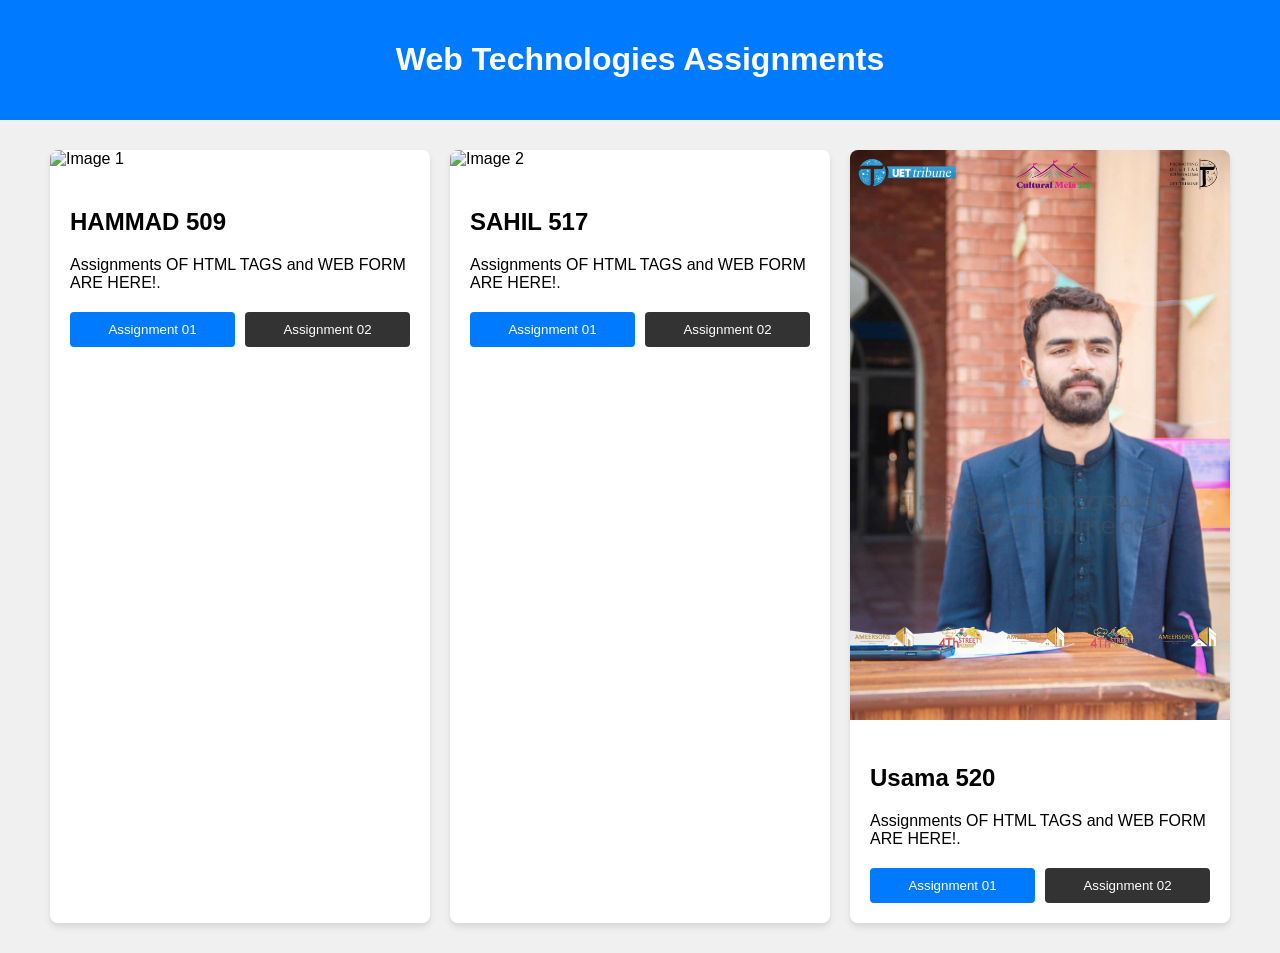
==== index.html @ c28042bf "Add files via upload" ====
<!DOCTYPE html>
<html lang="en">
<head>
    <meta charset="UTF-8">
    <meta name="viewport" content="width=device-width, initial-scale=1.0">
    <title>Web Technologies Assignments</title>
    <style>
        a {
            text-decoration: none;
        }

        body {
            font-family: Arial, sans-serif;
            margin: 0;
            padding: 0;
            background-color: #f0f0f0;
        }

        header {
            background-color: #007BFF;
            color: #fff;
            text-align: center;
            padding: 20px 0;
        }

        .container {
            max-width: 1200px;
            margin: 20px auto;
            display: flex;
            justify-content: space-between;
            flex-wrap: wrap;
        }

        .card {
            background-color: #fff;
            box-shadow: 0 4px 6px rgba(0, 0, 0, 0.1);
            border-radius: 8px;
            margin: 10px;
            flex: 1;
            max-width: calc(33.33% - 20px); /* Updated width for three cards */
            overflow: hidden;
        }

        .card img {
            max-width: 100%;
            height: auto;
        }

        .card-content {
            padding: 20px;
        }

        .card-buttons {
            display: flex;
            justify-content: space-between;
            margin-top: 20px;
        }

        .card-buttons button {
            flex: 1;
            padding: 10px;
            border: none;
            border-radius: 4px;
            cursor: pointer;
        }

        .card-buttons button a {
            text-decoration: none;
            color: #fff;
        }

        .card-buttons button:first-child {
            margin-right: 10px;
            background-color: #007BFF;
            color: #fff;
        }

        .card-buttons button:last-child {
            background-color: #333;
            color: #fff;
        }
    </style>
</head>
<body>
    <header>
        <h1>Web Technologies Assignments</h1>
    </header>
    <div class="container">
        <div class="card">
            <img src="Hammad.jpeg" alt="Image 1">
            <div class="card-content">
                <h2>HAMMAD 509</h2>
                <p>Assignments OF HTML TAGS and WEB FORM ARE HERE!.</p>
                <div class="card-buttons">
                    <button onclick="location.href='html tags.html'">Assignment 01</button>
                    <button onclick="location.href='Hammad Form.html'">Assignment 02</button>
                </div>
            </div>
        </div>
        <div class="card">
            <img src="Sahil.jpeg" alt="Image 2">
            <div class="card-content">
                <h2>SAHIL 517</h2>
                <p>Assignments OF HTML TAGS and WEB FORM ARE HERE!.</p>
                <div class="card-buttons">
                    <button><a href="assignment1.html">Assignment 01</a></button>
                    <button onclick="location.href='2nd fo.html'">Assignment 02</button>
                </div>
            </div>
        </div>
        <!-- Add a third card here -->
        <div class="card">
            <img src="520.jpg" alt="Image 3">
            <div class="card-content">
                <h2>Usama 520</h2>
                <p>Assignments OF HTML TAGS and WEB FORM ARE HERE!.</p>
                <div class="card-buttons">
                    <button onclick="location.href='u1.html'">Assignment 01</button>
                    <button onclick="location.href='Sign up with Validation.html'">Assignment 02</button>
                </div>
            </div>
        </div>
    </div>
</body>
</html>
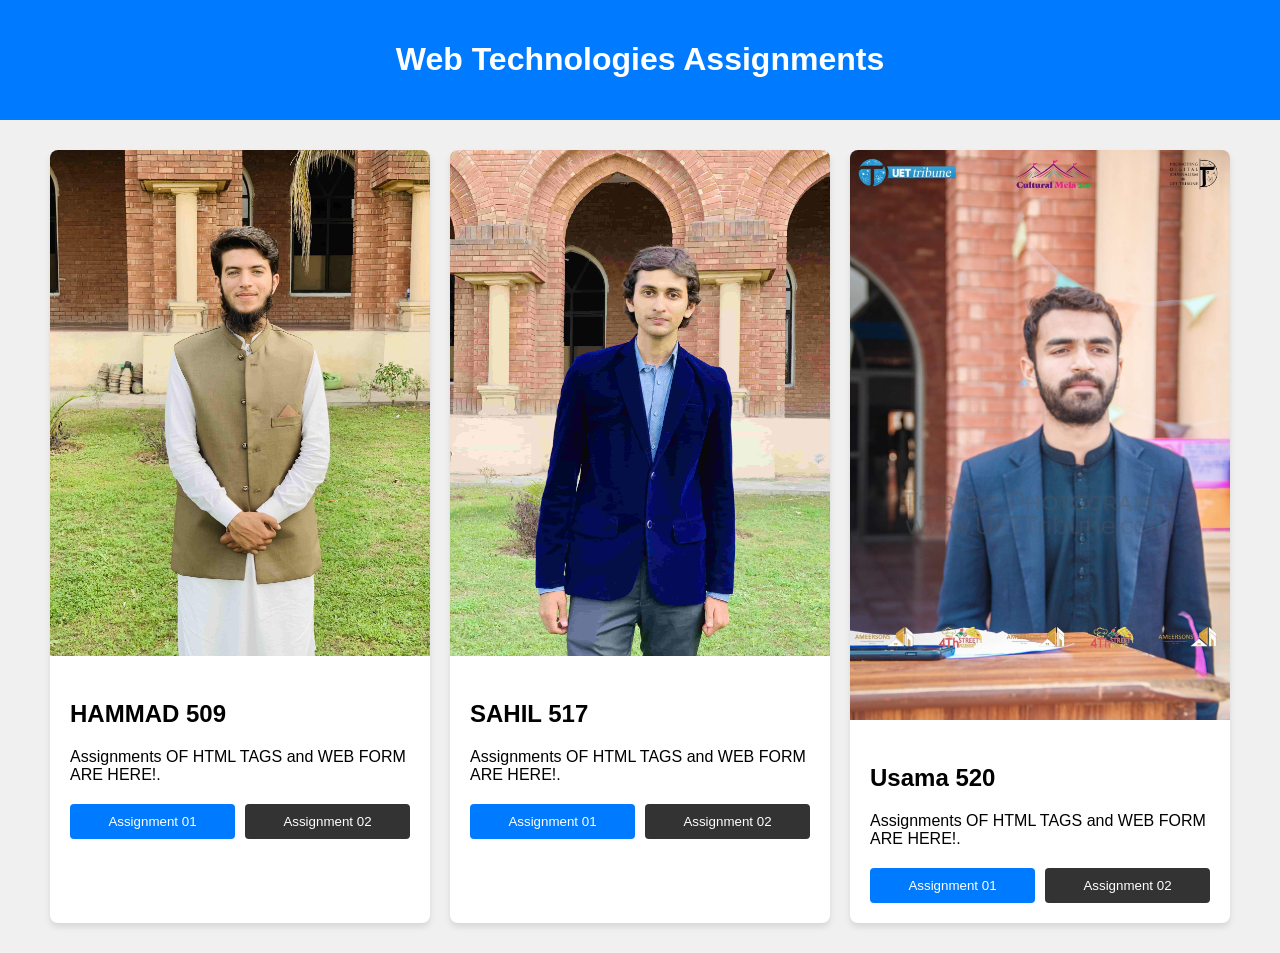
==== commit 8d30d439: "Update index.html" ====
--- a/index.html
+++ b/index.html
@@ -87,7 +87,7 @@
     </header>
     <div class="container">
         <div class="card">
-            <img src="Hammad.jpeg" alt="Image 1">
+            <img src="h.jpg" alt="Image 1">
             <div class="card-content">
                 <h2>HAMMAD 509</h2>
                 <p>Assignments OF HTML TAGS and WEB FORM ARE HERE!.</p>
@@ -98,7 +98,7 @@
             </div>
         </div>
         <div class="card">
-            <img src="Sahil.jpeg" alt="Image 2">
+            <img src="S.jpg" alt="Image 2">
             <div class="card-content">
                 <h2>SAHIL 517</h2>
                 <p>Assignments OF HTML TAGS and WEB FORM ARE HERE!.</p>
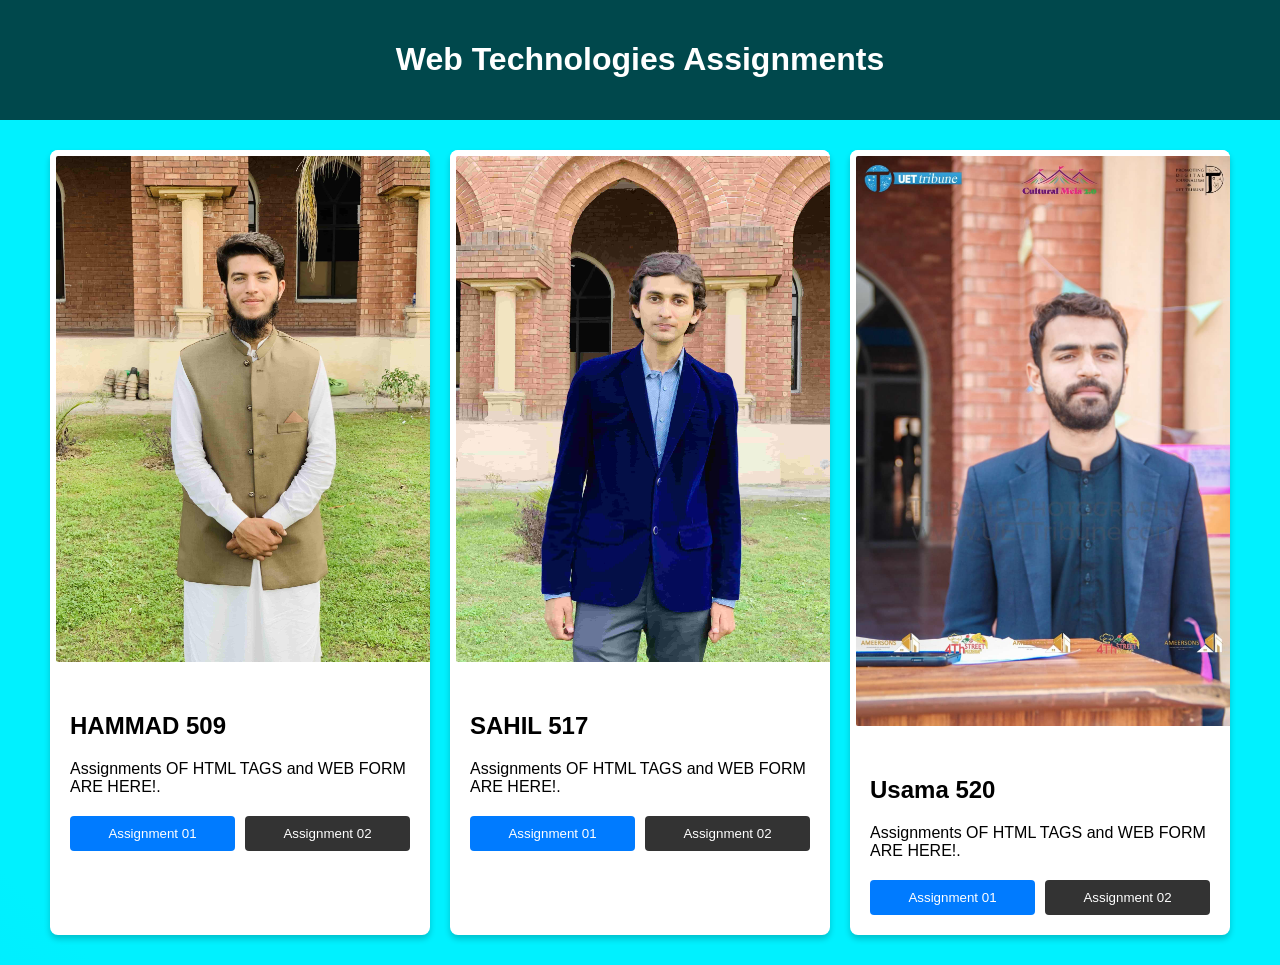
==== commit 01b51ac2: "Updated index.html" ====
--- a/index.html
+++ b/index.html
@@ -1,4 +1,4 @@
-<!DOCTYPE html>
+ <!DOCTYPE html>
 <html lang="en">
 <head>
     <meta charset="UTF-8">
@@ -13,11 +13,25 @@
             font-family: Arial, sans-serif;
             margin: 0;
             padding: 0;
-            background-color: #f0f0f0;
+            background: linear-gradient(45deg, #00A8FF, #00F1FF, #00F1FF, #00A8FF);
+            background-size: 400% 400%;
+            animation: gradient 15s infinite;
+        }
+
+        @keyframes gradient {
+            0% {
+                background-position: 0% 50%;
+            }
+            50% {
+                background-position: 100% 50%;
+            }
+            100% {
+                background-position: 0% 50%;
+            }
         }
 
         header {
-            background-color: #007BFF;
+            background-color: rgba(0, 0, 0, 0.7); /* Semi-transparent black */
             color: #fff;
             text-align: center;
             padding: 20px 0;
@@ -29,21 +43,29 @@
             display: flex;
             justify-content: space-between;
             flex-wrap: wrap;
+            padding: 0 20px; /* Add padding to the container */
         }
 
         .card {
             background-color: #fff;
-            box-shadow: 0 4px 6px rgba(0, 0, 0, 0.1);
+            box-shadow: 0 4px 6px rgba(0, 0, 0, 0.2);
             border-radius: 8px;
             margin: 10px;
             flex: 1;
             max-width: calc(33.33% - 20px); /* Updated width for three cards */
             overflow: hidden;
+            transition: transform 0.3s ease-in-out; /* Add a card animation */
+        }
+
+        .card:hover {
+            transform: scale(1.05); /* Enlarge the card on hover */
         }
 
         .card img {
             max-width: 100%;
             height: auto;
+            border: 6px solid #fff; /* Add a white border */
+            border-radius: 8px;
         }
 
         .card-content {
@@ -62,6 +84,9 @@
             border: none;
             border-radius: 4px;
             cursor: pointer;
+            background-color: #007BFF;
+            color: #fff;
+            transition: background-color 0.3s ease-in-out; /* Add button animation */
         }
 
         .card-buttons button a {
@@ -71,13 +96,22 @@
 
         .card-buttons button:first-child {
             margin-right: 10px;
-            background-color: #007BFF;
-            color: #fff;
         }
 
         .card-buttons button:last-child {
             background-color: #333;
-            color: #fff;
+        }
+
+        /* Responsive Styles for Mobile */
+        @media (max-width: 768px) {
+            .container {
+                flex-direction: column;
+                align-items: center;
+            }
+
+            .card {
+                max-width: 100%;
+            }
         }
     </style>
 </head>
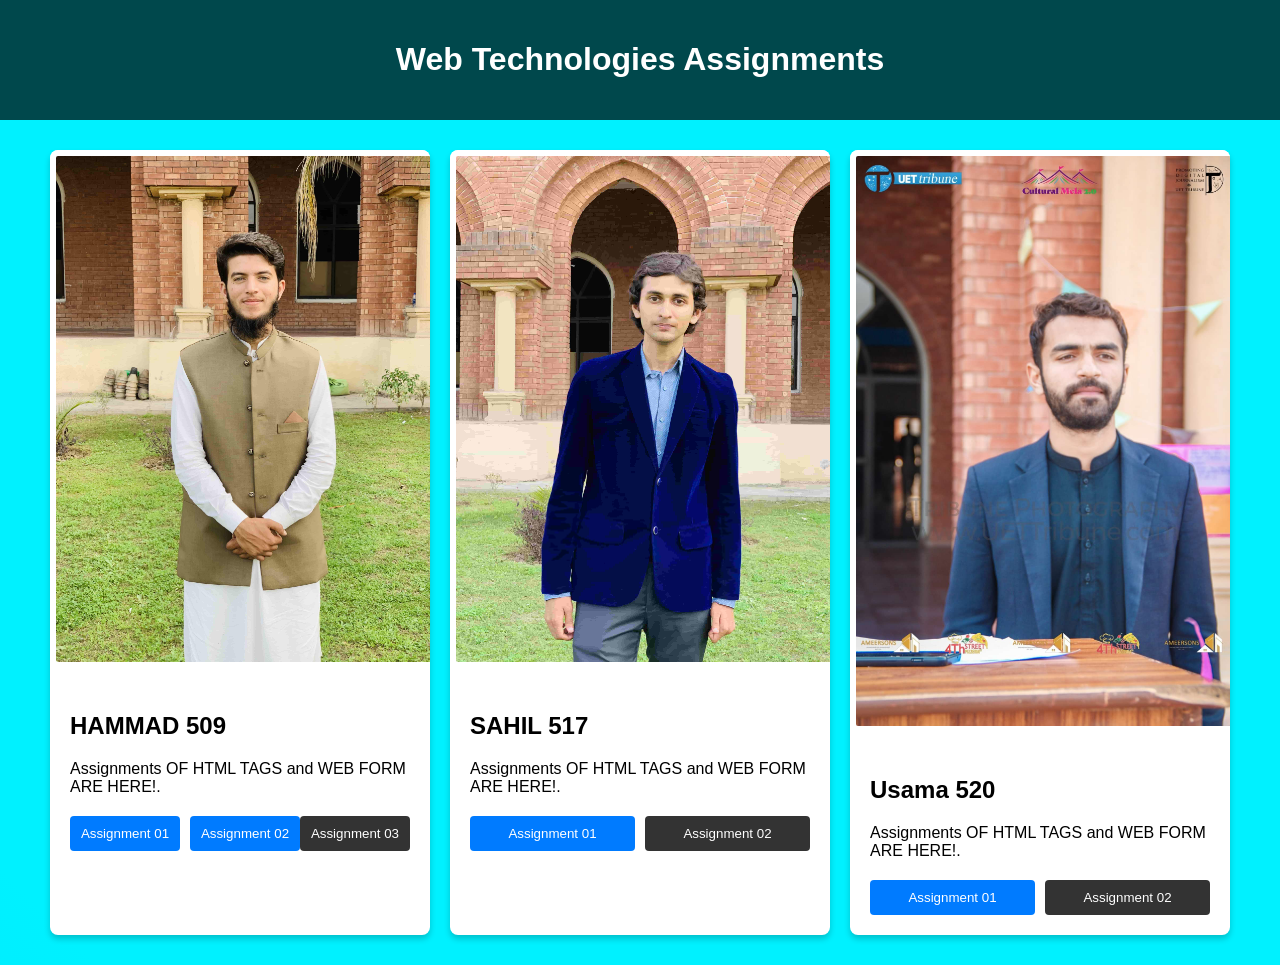
==== commit 2db0937e: "Update index.html" ====
--- a/index.html
+++ b/index.html
@@ -128,6 +128,7 @@
                 <div class="card-buttons">
                     <button onclick="location.href='html tags.html'">Assignment 01</button>
                     <button onclick="location.href='Hammad Form.html'">Assignment 02</button>
+                 <button onclick="location.href='s.html'">Assignment 03</button>
                 </div>
             </div>
         </div>
